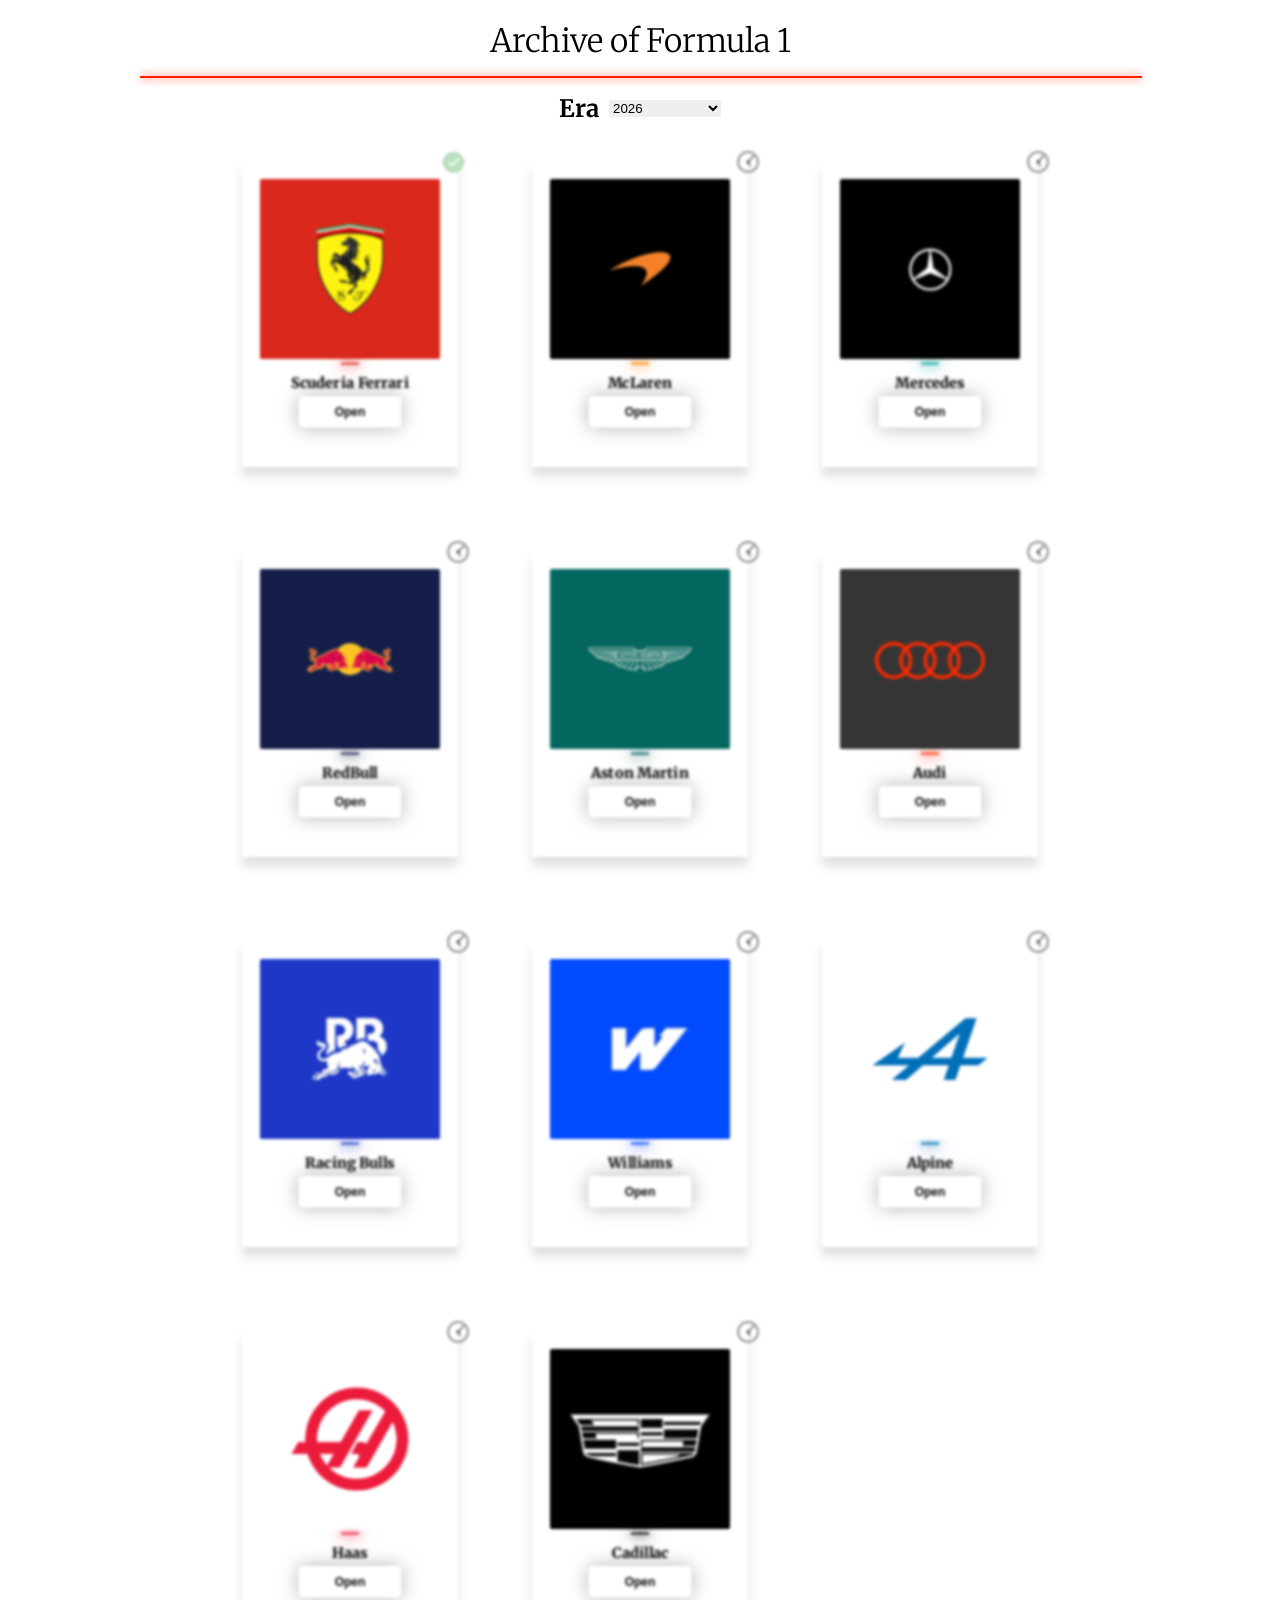
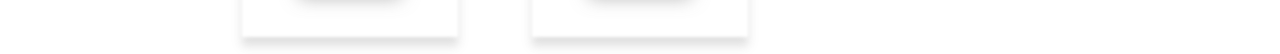
==== index.html @ 86fb20f8 "Add files via upload" ====
<!DOCTYPE html>
<html lang="en">
<head>
    <meta charset="UTF-8">
    <meta name="viewport" content="width=device-width, initial-scale=1.0">
    <title>F1 - FanWebsite</title>
    <link rel="stylesheet" href="home.css">
    <link rel="preconnect" href="https://fonts.googleapis.com">
<link rel="preconnect" href="https://fonts.gstatic.com" crossorigin>
<link href="https://fonts.googleapis.com/css2?family=Basic&family=Birthstone&family=Kanit:ital,wght@0,100;0,200;0,300;0,400;0,500;0,600;0,700;0,800;0,900;1,100;1,200;1,300;1,400;1,500;1,600;1,700;1,800;1,900&family=Merriweather:ital,opsz,wght@0,18..144,300..900;1,18..144,300..900&family=Oswald:wght@200..700&family=Playwrite+DE+SAS+Guides&family=Prociono&family=Raleway:ital,wght@0,100..900;1,100..900&family=Roboto+Slab:wght@100..900&display=swap" rel="stylesheet">
</head>
<body>
    <div class="main-wrapper">
    <header>
    <h1 style="margin-bottom: 0; font-weight: 300;">Archive of Formula 1</h1>
    <div class="under-bar-line"></div>
    <div class="era">
    <h2>Era</h2>
    <select>
        <option>2026</option>
        <option disabled>In development</option>
        <option disabled>In development</option>
        <option disabled>In development</option>
        <option disabled>In development</option>
        <option disabled>In development</option>
        <option disabled>In development</option>
        <option disabled>In development</option>
    </select>
    </div>
    </header>
    <main>
    <div class="main-grid">
        <div class="card-1"><div class="pict"><img src="Ferrari-logo.jpg"></div><div class="card-info-1"><hr class="card-line-1">
            <span>Scuderia Ferrari<button onclick="window.location.href='ferrari.html';">Open</button></div>
                <div class="icon"><img src="icons8-проверено-80.png"></div>
        </div>
        <div class="card-2"><div class="pict"><img src="Mclaren logo.jpg"></div><div class="card-info-2"><hr class="card-line-2">
            <span>McLaren<button onclick="window.location.href='not-yet.html';">Open</button></div>
                <div class="icon"><img src="icons8-часы-50.png"></div>
        </div>
        <div class="card-3"><div class="pict"><img src="Mercedes logo.jpg"></div><div class="card-info-3"><hr class="card-line-3">
            <span>Mercedes<button onclick="window.location.href='not-yet.html';">Open</button></div>
                <div class="icon"><img src="icons8-часы-50.png"></div>
        </div>
        <div class="card-4"><div class="pict"><img src="RedBull logo.jpg"></div><div class="card-info-4"><hr class="card-line-4">
            <span>RedBull<button onclick="window.location.href='not-yet.html';">Open</button></div>
                <div class="icon"><img src="icons8-часы-50.png"></div>
        </div>
        <div class="card-5"><div class="pict"><img src="AMlogo1.jpg"></div><div class="card-info-5"><hr class="card-line-5">
            <span>Aston Martin<button onclick="window.location.href='not-yet.html';">Open</button></div>
                <div class="icon"><img src="icons8-часы-50.png"></div>
        </div>
        <div class="card-6"><div class="pict"><img src="Audi logo.jpg"></div><div class="card-info-6"><hr class="card-line-6">
            <span>Audi<button onclick="window.location.href='not-yet.html';">Open</button></div>
                <div class="icon"><img src="icons8-часы-50.png"></div>
        </div>
        <div class="card-7"><div class="pict"><img src="RB logo.jpg"></div><div class="card-info-7"><hr class="card-line-7">
            <span>Racing Bulls<button onclick="window.location.href='not-yet.html';">Open</button></div>
                <div class="icon"><img src="icons8-часы-50.png"></div>
        </div>
        <div class="card-8"><div class="pict"><img src="Williams logo.jpg"></div><div class="card-info-8"><hr class="card-line-8">
            <span>Williams<button onclick="window.location.href='not-yet.html';">Open</button></div>
                <div class="icon"><img src="icons8-часы-50.png"></div>
        </div>
        <div class="card-9"><div class="pict"><img src="Alpine logo.jpg"></div><div class="card-info-9"><hr class="card-line-9">
            <span>Alpine<button onclick="window.location.href='not-yet.html';">Open</button></div>
                <div class="icon"><img src="icons8-часы-50.png"></div>
        </div>
        <div class="card-10"><div class="pict"><img src="Haas logo.jpg"></div><div class="card-info-10"><hr class="card-line-10">
            <span>Haas<button onclick="window.location.href='not-yet.html';">Open</button></div>
                <div class="icon"><img src="icons8-часы-50.png"></div>
        </div>
        <div class="card-11"><div class="pict"><img src="Cadillac f1.jpg"></div><div class="card-info-11"><hr class="card-line-11">
            <span>Cadillac<button onclick="window.location.href='not-yet.html';">Open</button></div>
                <div class="icon"><img src="icons8-часы-50.png"></div>
        </div>
    </div> 
    </main>
    </div>
</body>
</html>
---- home.css ----
body {
    font-family: "Merriweather", serif;
    display: flex;
    justify-content: center;
    align-items: center;
    background-color: white;
    margin: 0;
}

.main-wrapper {
    width: min(100% - 32px, 1000px);
    text-align: center;
    margin: 0 auto;
}

.main-grid {
    display: grid;
    grid-template-columns: repeat(auto-fit, 240px);
    row-gap: 50px;
    column-gap: 50px;
    justify-items: center;
    justify-content: center;
}

.under-bar-line {
    width: 100%;
    margin: 20px auto;
    box-shadow: 0 0 10px #FF1E00;
    border: 3px solid #FF1E00;
    animation: under-bar-line-anim 1s ease 1 both;
    transform: translateY(-5px);
    border-width: 1px;
}

@keyframes under-bar-line-anim {
    0% {
        width: 0;
        opacity: 0;
    }

    100% {
        opacity: 1;
        width: 100%;
    }
   
}


.era {
    display: flex;
    justify-content: center;
    gap: 10px;
    align-items: center;
    margin-top: -30px;
}

.era select {
    border: none;
}

.card-1 {
    width: 200px;
    box-shadow: 0 10px 10px rgba(128, 128, 128, 0.253);
    padding: 20px;
    height: 300px;
    filter: blur(2px);
    transform: scale(0.9);
    transition: filter 0.3s, transform 0.3s;
    position: relative;
}

.card-1 .icon {
    position: absolute;
    top: -40px;
    right: -35px;
    transform: scale(0.3);
}

.card-1:hover {
    filter: blur(0);
    transform: scale(1);
    transition: filter 0.3s, transform 0.3s;
}

.card-info-1 {
    font-weight: 600;
    width: 100%;
    font-weight: 600;
    font-weight: 800;
}

.card-line-1 {
    border: none;
    height: 2px;
    width: 20px;
    margin: 0 auto 10px;
    background-color: #e42528;
    box-shadow: 0 0 10px #e42528, 0 0 20px #e42528, 0 0 30px #e42528;
    transition: width 0.4s ease;
}

.card-1:hover .card-line-1 {
    width: 100%;
        box-shadow: 0 0 10px #e42528, 0 0 20px #e42528, 0 0 30px #e42528;

}



.card-1 img {
   width: 100%;
   height: 100%;
   object-fit: cover;
   border-radius: 2px;
}

.card-info-1 button {
        display: block;
        font-weight: 900;
        border: none;
        padding: 10px 40px 10px 40px;
        border-radius: 5px;
        background-color: white;
        margin: 5px auto;
        box-shadow: 0 0 20px rgba(128, 128, 128, 0.603);
        transition: padding 0.3s;
        transition: padding 0.3s, color 0.3s, backgrond 0.3s, box-shadow 0.3s;
}


.card-info-1 button:hover {
    transition: padding 0.3s, color 0.3s, backgrond 0.3s, box-shadow 0.3s;
    box-shadow: 0 0 20px #e42528;
    padding-left: 25px;
    padding-right: 25px;
    color: white;
    background-color: #e42528;
}










.card-2 {
    width: 200px;
    box-shadow: 0 10px 10px rgba(128, 128, 128, 0.253);
    padding: 20px;
    height: 300px;
    filter: blur(2px);
    transform: scale(0.9);
    transition: filter 0.3s, transform 0.3s;
    position: relative;
}

.card-2 .icon {
    position: absolute;
    top: -25px;
    right: -25px;
    transform: scale(0.5);
}

.card-2:hover {
    filter: blur(0);
    transform: scale(1);
    transition: filter 0.3s, transform 0.3s;
}

.card-info-2 {
    font-weight: 600;
    width: 100%;
    font-weight: 600;
    font-weight: 800;
}

.card-line-2 {
    border: none;
    height: 2px;
    width: 20px;
    margin: 0 auto 10px;
    background-color: #FF8000;
    box-shadow: 0 0 10px #FF8000, 0 0 20px #FF8000, 0 0 30px #FF8000;

    transition: width 0.4s ease;
}

.card-2:hover .card-line-2 {
    width: 100%;
    box-shadow: 0 0 10px #FF8000, 0 0 20px #FF8000, 0 0 30px #FF8000;

}



.card-2 img {
   width: 100%;
   height: 100%;
   object-fit: cover;
   border-radius: 2px;
}

.card-info-2 button {
        display: block;
        font-weight: 900;
        border: none;
        padding: 10px 40px 10px 40px;
        border-radius: 5px;
        background-color: white;
        margin: 5px auto;       
        box-shadow: 0 0 20px rgba(128, 128, 128, 0.603);
        transition: padding 0.3s, color 0.3s, backgrond 0.3s, box-shadow 0.3s;
}


.card-info-2 button:hover {
    transition: padding 0.3s, color 0.3s, backgrond 0.3s, box-shadow 0.3s;
    box-shadow: 0 0 20px #FF8000;
    padding-left: 25px;
    padding-right: 25px;
    color: white;
    background-color: #FF8000;
}










.card-3 {
    width: 200px;
    box-shadow: 0 10px 10px rgba(128, 128, 128, 0.253);
    padding: 20px;
    height: 300px;
    filter: blur(2px);
    transform: scale(0.9);
    transition: filter 0.3s, transform 0.3s;
    position: relative;
}

.card-3 .icon {
    position: absolute;
    top: -25px;
    right: -25px;
    transform: scale(0.5);
}

.card-3:hover {
    filter: blur(0);
    transform: scale(1);
    transition: filter 0.3s, transform 0.3s;
}

.card-info-3 {
    font-weight: 600;
    width: 100%;
    font-weight: 600;
    font-weight: 800;
}

.card-line-3 {
    border: none;
    height: 2px;
    width: 20px;
    margin: 0 auto 10px;
    background-color: #00A19B;
    box-shadow: 0 0 10px #00A19B, 0 0 20px #00A19B, 0 0 30px #00A19B;


    transition: width 0.4s ease;
}

.card-3:hover .card-line-3 {
    width: 100%;
    box-shadow: 0 0 10px #00A19B, 0 0 20px #00A19B, 0 0 30px #00A19B;
}



.card-3 img {
   width: 100%;
   height: 100%;
   object-fit: cover;
   border-radius: 2px;
}

.card-info-3 button {
        display: block;
        font-weight: 900;
        border: none;
        padding: 10px 40px 10px 40px;
        border-radius: 5px;
        background-color: white;
        margin: 5px auto;
        box-shadow: 0 0 20px rgba(128, 128, 128, 0.603);
        transition: padding 0.3s, color 0.3s, backgrond 0.3s, box-shadow 0.3s;
}


.card-info-3 button:hover {
    transition: padding 0.3s, color 0.3s, backgrond 0.3s, box-shadow 0.3s;
    box-shadow: 0 0 20px #00A19B;
    padding-left: 25px;
    padding-right: 25px;
    color: white;
    background-color: #00A19B;
}










.card-4 {
    width: 200px;
    box-shadow: 0 10px 10px rgba(128, 128, 128, 0.253);
    padding: 20px;
    height: 300px;
    filter: blur(2px);
    transform: scale(0.9);
    transition: filter 0.3s, transform 0.3s;
    position: relative;
}

.card-4 .icon {
    position: absolute;
    top: -25px;
    right: -25px;
    transform: scale(0.5);
}

.card-4:hover {
    filter: blur(0);
    transform: scale(1);
    transition: filter 0.3s, transform 0.3s;
}

.card-info-4 {
    font-weight: 600;
    width: 100%;
    font-weight: 600;
    font-weight: 800;
}

.card-line-4 {
    border: none;
    height: 2px;
    width: 20px;
    margin: 0 auto 10px;
    background-color: #141E49;
    box-shadow: 0 0 10px #141E49, 0 0 20px #141E49, 0 0 30px #141E49;
    transition: width 0.4s ease;
}

.card-4:hover .card-line-4 {
    box-shadow: 0 0 10px #141E49, 0 0 20px #141E49, 0 0 30px #141E49;
    width: 100%;
}



.card-4 img {
   width: 100%;
   height: 100%;
   object-fit: cover;
   border-radius: 2px;
}

.card-info-4 button {
        display: block;
        font-weight: 900;
        border: none;
        padding: 10px 40px 10px 40px;
        border-radius: 5px;
        background-color: white;
        margin: 5px auto;
        box-shadow: 0 0 20px rgba(128, 128, 128, 0.603);
        transition: padding 0.3s, color 0.3s, backgrond 0.3s, box-shadow 0.3s;
}


.card-info-4 button:hover {
    transition: padding 0.3s, color 0.3s, backgrond 0.3s, box-shadow 0.3s;
    box-shadow: 0 0 20px #141E49;
    padding-left: 25px;
    padding-right: 25px;
    color: white;
    background-color: #141E49;
}











.card-5 {
    width: 200px;
    box-shadow: 0 10px 10px rgba(128, 128, 128, 0.253);
    padding: 20px;
    height: 300px;
    filter: blur(2px);
    transform: scale(0.9);
    transition: filter 0.3s, transform 0.3s;
    position: relative;
}

.card-5 .icon {
    position: absolute;
    top: -25px;
    right: -25px;
    transform: scale(0.5);
}

.card-5:hover {
    filter: blur(0);
    transform: scale(1);
    transition: filter 0.3s, transform 0.3s;
}

.card-info-5 {
    font-weight: 600;
    width: 100%;
    font-weight: 600;
    font-weight: 800;
}

.card-line-5 {
    border: none;
    height: 2px;
    width: 20px;
    margin: 0 auto 10px;
    background-color: #01655C;
    box-shadow: 0 0 10px #01655C, 0 0 20px #01655C, 0 0 30px #01655C;
    transition: width 0.4s ease;
}

.card-5:hover .card-line-5 {
    box-shadow: 0 0 10px #01655C, 0 0 20px #01655C, 0 0 30px #01655C;
    width: 100%;
}



.card-5 img {
   width: 100%;
   height: 100%;
   object-fit: cover;
   border-radius: 2px;
}

.card-info-5 button {
        display: block;
        font-weight: 900;
        border: none;
        padding: 10px 40px 10px 40px;
        border-radius: 5px;
        background-color: white;
        margin: 5px auto;
        box-shadow: 0 0 20px rgba(128, 128, 128, 0.603);
        transition: padding 0.3s, color 0.3s, backgrond 0.3s, box-shadow 0.3s;
}


.card-info-5 button:hover {
    transition: padding 0.3s, color 0.3s, backgrond 0.3s, box-shadow 0.3s;
    box-shadow: 0 0 20px #01655C;
    padding-left: 25px;
    padding-right: 25px;
    color: white;
    background-color: #01655C;
}











.card-6 {
    width: 200px;
    box-shadow: 0 10px 10px rgba(128, 128, 128, 0.253);
    padding: 20px;
    height: 300px;
    filter: blur(2px);
    transform: scale(0.9);
    transition: filter 0.3s, transform 0.3s;
    position: relative;
}

.card-6 .icon {
    position: absolute;
    top: -25px;
    right: -25px;
    transform: scale(0.5);
}

.card-6:hover {
    filter: blur(0);
    transform: scale(1);
    transition: filter 0.3s, transform 0.3s;
}

.card-info-6 {
    font-weight: 600;
    width: 100%;
    font-weight: 600;
    font-weight: 800;
}

.card-line-6 {
    border: none;
    height: 2px;
    width: 20px;
    margin: 0 auto 10px;
    background-color: #ff2600;
    box-shadow: 0 0 10px #ff2600, 0 0 20px #ff2600, 0 0 30px #ff2600;
    transition: width 0.4s ease;
}

.card-6:hover .card-line-6 {
    box-shadow: 0 0 10px #ff2600, 0 0 20px #ff2600, 0 0 30px #ff2600;
    width: 100%;
}



.card-6 img {
   width: 100%;
   height: 100%;
   object-fit: cover;
   border-radius: 2px;
}

.card-info-6 button {
        display: block;
        font-weight: 900;
        border: none;
        padding: 10px 40px 10px 40px;
        border-radius: 5px;
        background-color: white;
        margin: 5px auto;
        box-shadow: 0 0 20px rgba(128, 128, 128, 0.603);
        transition: padding 0.3s, color 0.3s, backgrond 0.3s, box-shadow 0.3s;
}


.card-info-6 button:hover {
    transition: padding 0.3s, color 0.3s, backgrond 0.3s, box-shadow 0.3s;
    box-shadow: 0 0 20px #ff2600;
    padding-left: 25px;
    padding-right: 25px;
    color: white;
    background-color: #ff2600;
}









.card-7 {
    width: 200px;
    box-shadow: 0 10px 10px rgba(128, 128, 128, 0.253);
    padding: 20px;
    height: 300px;
    filter: blur(2px);
    transform: scale(0.9);
    transition: filter 0.3s, transform 0.3s;
    position: relative;
}

.card-7 .icon {
    position: absolute;
    top: -25px;
    right: -25px;
    transform: scale(0.5);
}

.card-7:hover {
    filter: blur(0);
    transform: scale(1);
    transition: filter 0.3s, transform 0.3s;
}

.card-info-7 {
    font-weight: 600;
    width: 100%;
    font-weight: 600;
    font-weight: 800;
}

.card-line-7 {
    border: none;
    height: 2px;
    width: 20px;
    margin: 0 auto 10px;
    background-color: #1e37c7;
    box-shadow: 0 0 10px #1e37c7, 0 0 20px #1e37c7, 0 0 30px #1e37c7;
    transition: width 0.4s ease;
}

.card-7:hover .card-line-7 {
    box-shadow: 0 0 10px #1e37c7, 0 0 20px #1e37c7, 0 0 30px #1e37c7;
    width: 100%;
}



.card-7 img {
   width: 100%;
   height: 100%;
   object-fit: cover;
   border-radius: 2px;
}

.card-info-7 button {
        display: block;
        font-weight: 900;
        border: none;
        padding: 10px 40px 10px 40px;
        border-radius: 5px;
        background-color: white;
        margin: 5px auto;
        box-shadow: 0 0 20px rgba(128, 128, 128, 0.603);
        transition: padding 0.3s, color 0.3s, backgrond 0.3s, box-shadow 0.3s;
}


.card-info-7 button:hover {
    transition: padding 0.3s, color 0.3s, backgrond 0.3s, box-shadow 0.3s;
    box-shadow: 0 0 20px #1e37c7;
    padding-left: 25px;
    padding-right: 25px;
    color: white;
    background-color: #1e37c7;
}










.card-8 {
    width: 200px;
    box-shadow: 0 10px 10px rgba(128, 128, 128, 0.253);
    padding: 20px;
    height: 300px;
    filter: blur(2px);
    transform: scale(0.9);
    transition: filter 0.3s, transform 0.3s;
    position: relative;
}

.card-8 .icon {
    position: absolute;
    top: -25px;
    right: -25px;
    transform: scale(0.5);
}

.card-8:hover {
    filter: blur(0);
    transform: scale(1);
    transition: filter 0.3s, transform 0.3s;
}

.card-info-8 {
    font-weight: 600;
    width: 100%;
    font-weight: 600;
    font-weight: 800;
}

.card-line-8 {
    border: none;
    height: 2px;
    width: 20px;
    margin: 0 auto 10px;
    background-color: #004bff;
    box-shadow: 0 0 10px #004bff, 0 0 20px #004bff, 0 0 30px #004bff;
    transition: width 0.4s ease;
}

.card-8:hover .card-line-8 {
    box-shadow: 0 0 10px #004bff, 0 0 20px #004bff, 0 0 30px #004bff;
    width: 100%;
}



.card-8 img {
   width: 100%;
   height: 100%;
   object-fit: cover;
   border-radius: 2px;
}

.card-info-8 button {
        display: block;
        font-weight: 900;
        border: none;
        padding: 10px 40px 10px 40px;
        border-radius: 5px;
        background-color: white;
        margin: 5px auto;
        box-shadow: 0 0 20px rgba(128, 128, 128, 0.603);
        transition: padding 0.3s, color 0.3s, backgrond 0.3s, box-shadow 0.3s;
}


.card-info-8 button:hover {
    transition: padding 0.3s, color 0.3s, backgrond 0.3s, box-shadow 0.3s;
    box-shadow: 0 0 20px #004bff;
    padding-left: 25px;
    padding-right: 25px;
    color: white;
    background-color: #004bff;
}









.card-9 {
    width: 200px;
    box-shadow: 0 10px 10px rgba(128, 128, 128, 0.253);
    padding: 20px;
    height: 300px;
    filter: blur(2px);
    transform: scale(0.9);
    transition: filter 0.3s, transform 0.3s;
    position: relative;
}

.card-9 .icon {
    position: absolute;
    top: -25px;
    right: -25px;
    transform: scale(0.5);
}

.card-9:hover {
    filter: blur(0);
    transform: scale(1);
    transition: filter 0.3s, transform 0.3s;
}

.card-info-9 {
    font-weight: 600;
    width: 100%;
    font-weight: 600;
    font-weight: 800;
}

.card-line-9 {
    border: none;
    height: 2px;
    width: 20px;
    margin: 0 auto 10px;
    background-color: #006fba;
    box-shadow: 0 0 10px #006fba, 0 0 20px #006fba, 0 0 30px #006fba;
    transition: width 0.4s ease;
}

.card-9:hover .card-line-9 {
    width: 100%;
}



.card-9 img {
   width: 100%;
   height: 100%;
   object-fit: cover;
   border-radius: 2px;
}

.card-info-9 button {
        display: block;
        font-weight: 900;
        border: none;
        padding: 10px 40px 10px 40px;
        border-radius: 5px;
        background-color: white;
        margin: 5px auto;
        box-shadow: 0 0 20px rgba(128, 128, 128, 0.603);
        transition: padding 0.3s, color 0.3s, backgrond 0.3s, box-shadow 0.3s;
}


.card-info-9 button:hover {
    transition: padding 0.3s, color 0.3s, backgrond 0.3s, box-shadow 0.3s;
    box-shadow: 0 0 20px #006fba;
    padding-left: 25px;
    padding-right: 25px;
    color: white;
    background-color: #006fba;
}








.card-10 {
    width: 200px;
    box-shadow: 0 10px 10px rgba(128, 128, 128, 0.253);
    padding: 20px;
    height: 300px;
    filter: blur(2px);
    transform: scale(0.9);
    transition: filter 0.3s, transform 0.3s;
    position: relative;
}

.card-10 .icon {
    position: absolute;
    top: -25px;
    right: -25px;
    transform: scale(0.5);
}

.card-10:hover {
    filter: blur(0);
    transform: scale(1);
    transition: filter 0.3s, transform 0.3s;
}

.card-info-10 {
    font-weight: 600;
    width: 100%;
    font-weight: 600;
    font-weight: 800;
}

.card-line-10 {
    border: none;
    height: 2px;
    width: 20px;
    margin: 0 auto 10px;
    background-color: #ec1a3b;
    box-shadow: 0 0 10px #ec1a3b, 0 0 20px #ec1a3b, 0 0 30px #ec1a3b;
    transition: width 0.4s ease;
}

.card-10:hover .card-line-10 {
    box-shadow: 0 0 10px #ec1a3b, 0 0 20px #ec1a3b, 0 0 30px #ec1a3b;
    width: 100%;
}



.card-10 img {
   width: 100%;
   height: 100%;
   object-fit: cover;
   border-radius: 2px;
}

.card-info-10 button {
        display: block;
        font-weight: 900;
        border: none;
        padding: 10px 40px 10px 40px;
        border-radius: 5px;
        background-color: white;
        margin: 5px auto;
        box-shadow: 0 0 20px rgba(128, 128, 128, 0.603);
        transition: padding 0.3s, color 0.3s, backgrond 0.3s, box-shadow 0.3s;
}


.card-info-10 button:hover {
    transition: padding 0.3s, color 0.3s, backgrond 0.3s, box-shadow 0.3s;
    box-shadow: 0 0 20px #ec1a3b;
    padding-left: 25px;
    padding-right: 25px;
    color: white;
    background-color: #ec1a3b;
}









.card-11 {
    width: 200px;
    box-shadow: 0 10px 10px rgba(128, 128, 128, 0.253);
    padding: 20px;
    height: 300px;
    filter: blur(2px);
    transform: scale(0.9);
    transition: filter 0.3s, transform 0.3s;
    position: relative;
}

.card-11 .icon {
    position: absolute;
    top: -25px;
    right: -25px;
    transform: scale(0.5);
}

.card-11:hover {
    filter: blur(0);
    transform: scale(1);
    transition: filter 0.3s, transform 0.3s;
}

.card-info-11 {
    font-weight: 600;
    width: 100%;
    font-weight: 600;
    font-weight: 800;
}

.card-line-11 {
    border: none;
    height: 2px;
    width: 20px;
    margin: 0 auto 10px;
    background-color: #000000;
    box-shadow: 0 0 10px #000000, 0 0 20px #000000, 0 0 30px #000000;
    transition: width 0.4s ease;
}

.card-11:hover .card-line-11 {
    box-shadow: 0 0 10px #000000, 0 0 20px #000000, 0 0 30px #000000;
    width: 100%;
}



.card-11 img {
   width: 100%;
   height: 100%;
   object-fit: cover;
   border-radius: 2px;
}

.card-info-11 button {
        display: block;
        font-weight: 900;
        border: none;
        padding: 10px 40px 10px 40px;
        border-radius: 5px;
        background-color: white;
        margin: 5px auto;
        box-shadow: 0 0 20px rgba(128, 128, 128, 0.603);
        transition: padding 0.3s, color 0.3s, backgrond 0.3s, box-shadow 0.3s;
}


.card-info-11 button:hover {
    transition: padding 0.3s, color 0.3s, backgrond 0.3s, box-shadow 0.3s;
    box-shadow: 0 0 20px #000000;
    padding-left: 25px;
    padding-right: 25px;
    color: white;
    background-color: #000000;
}
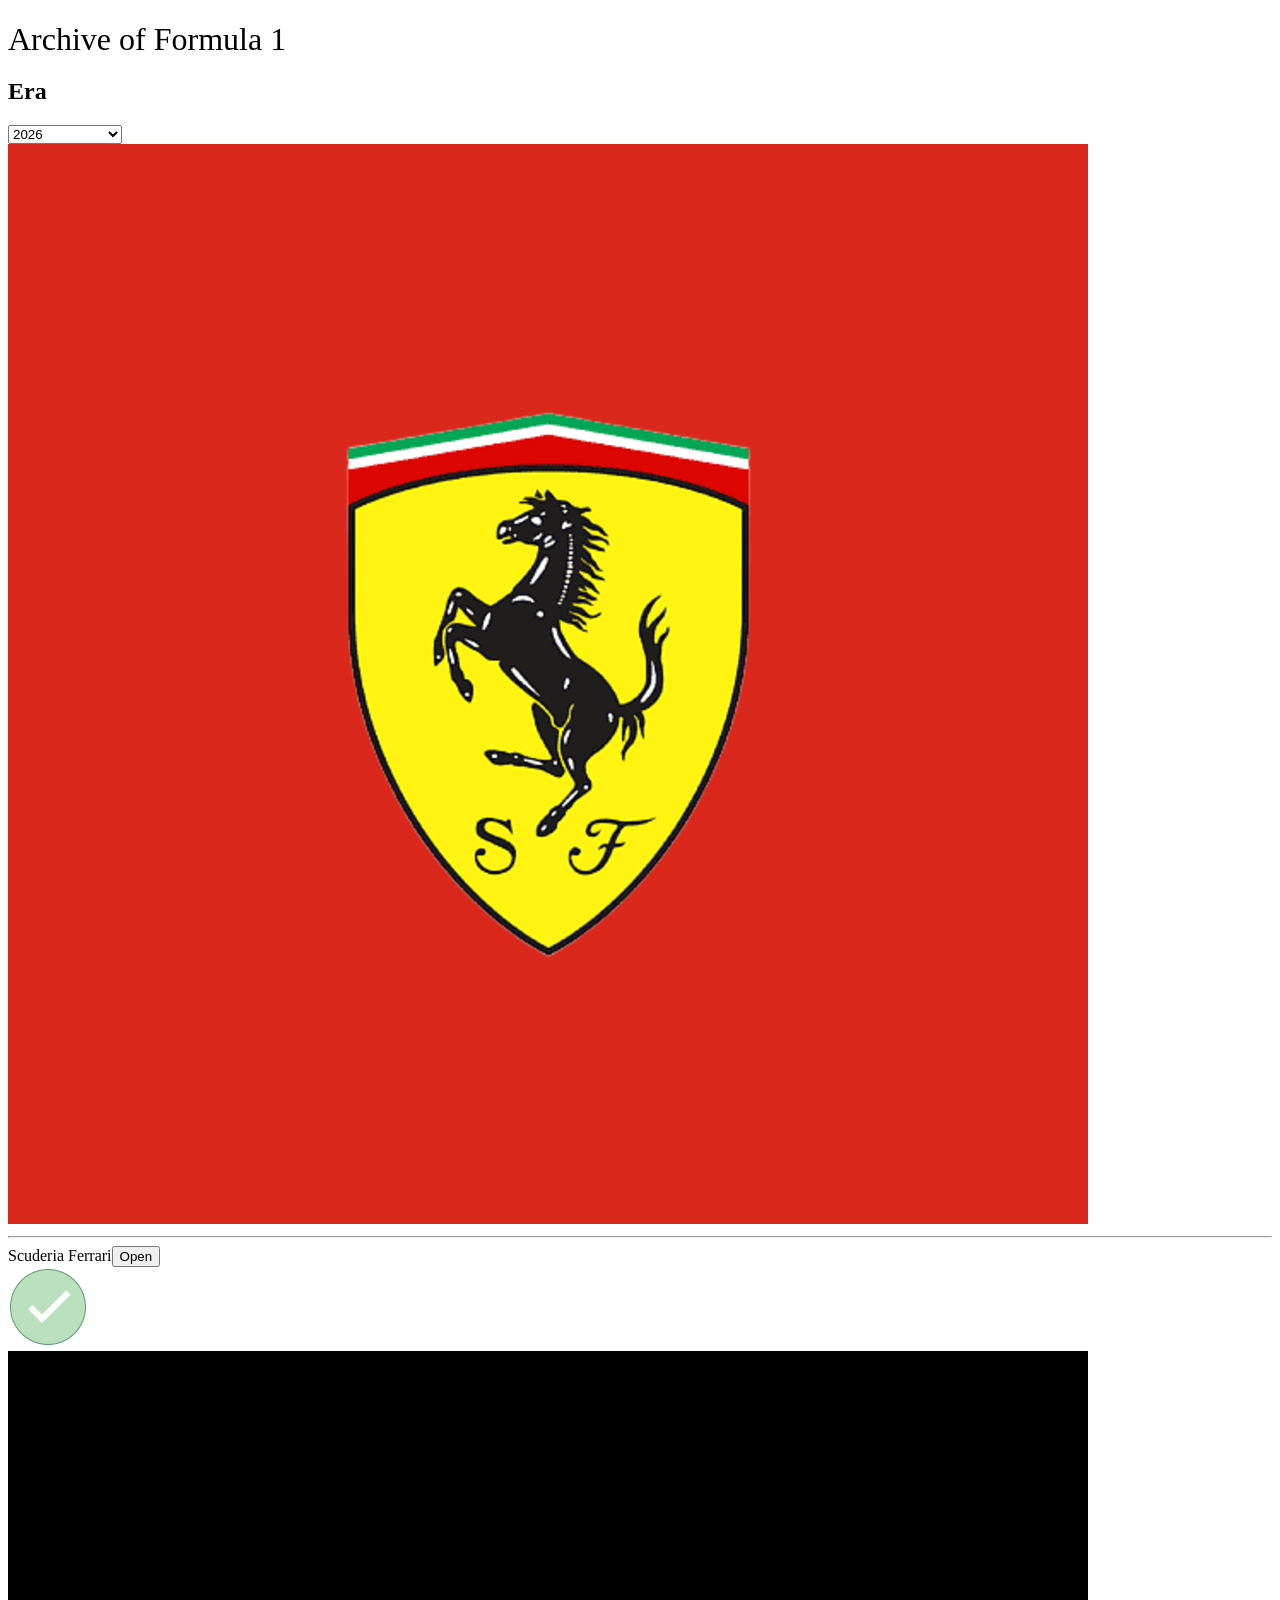
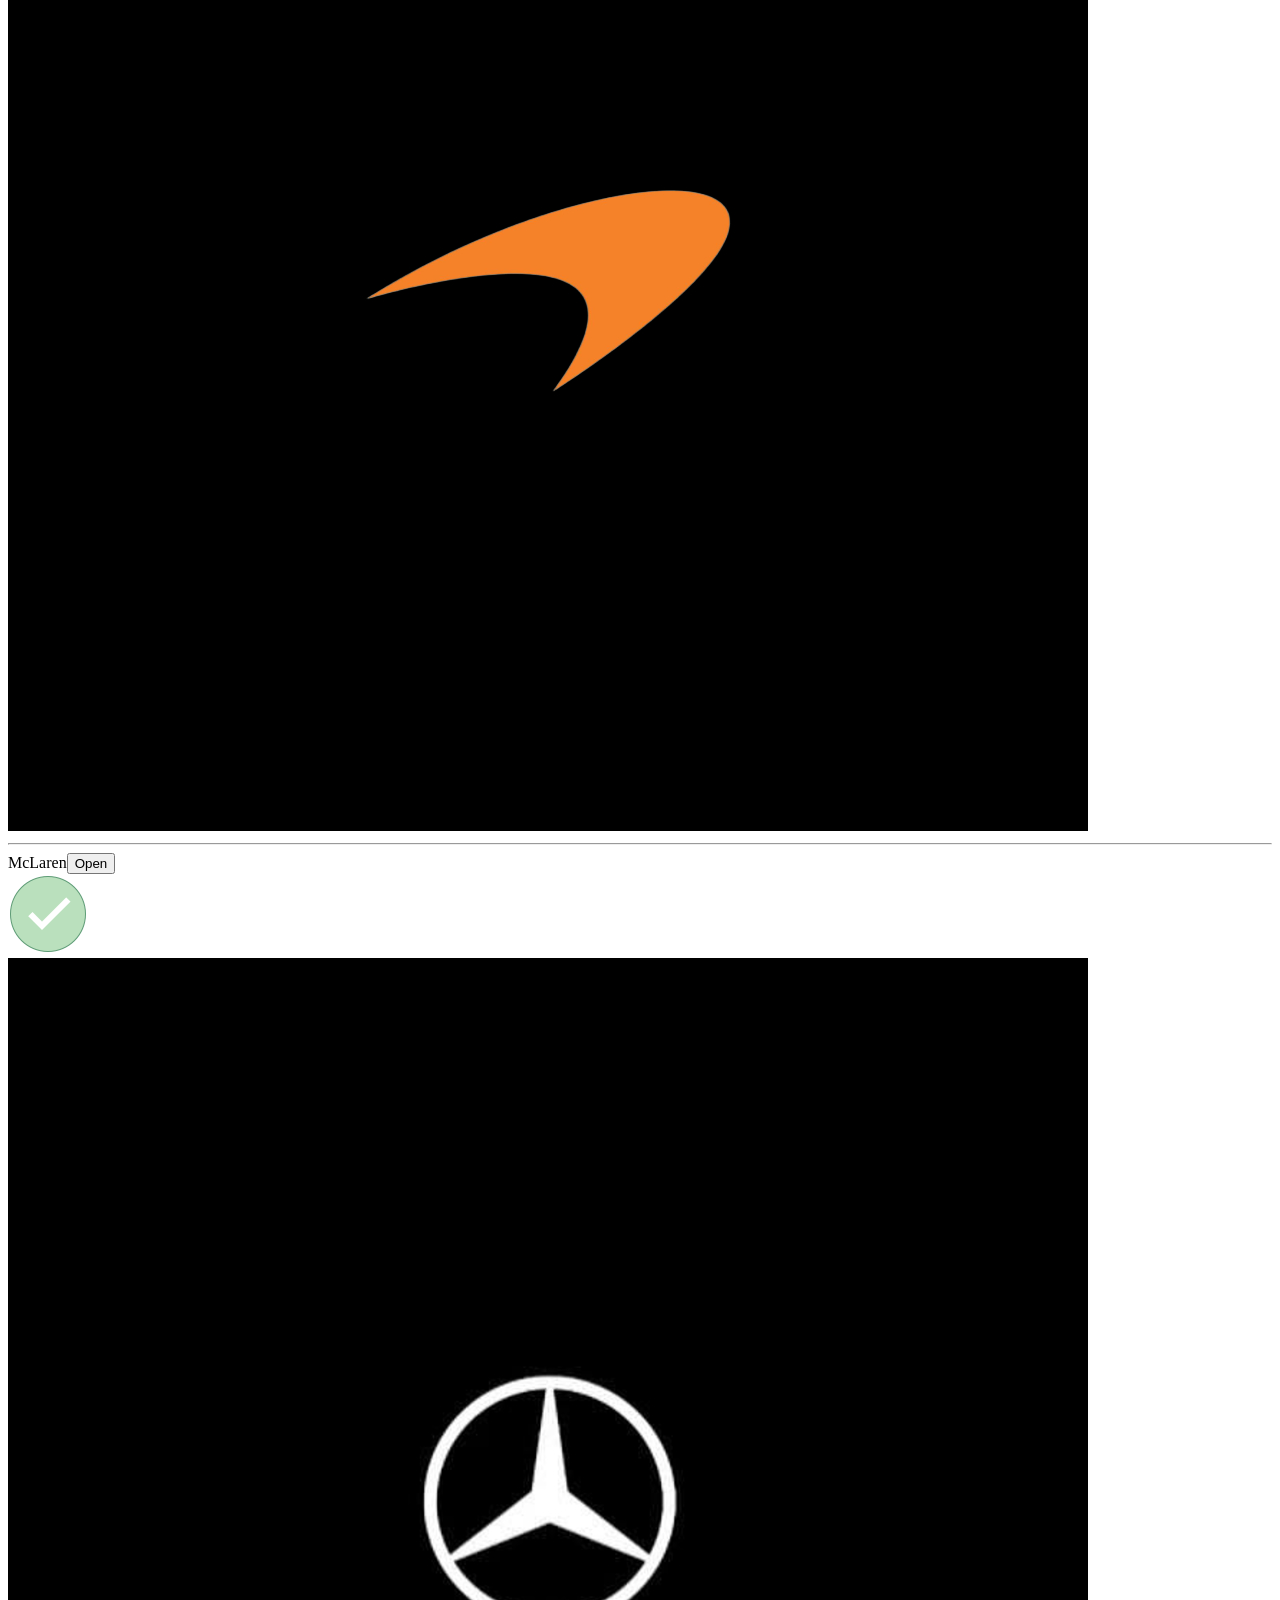
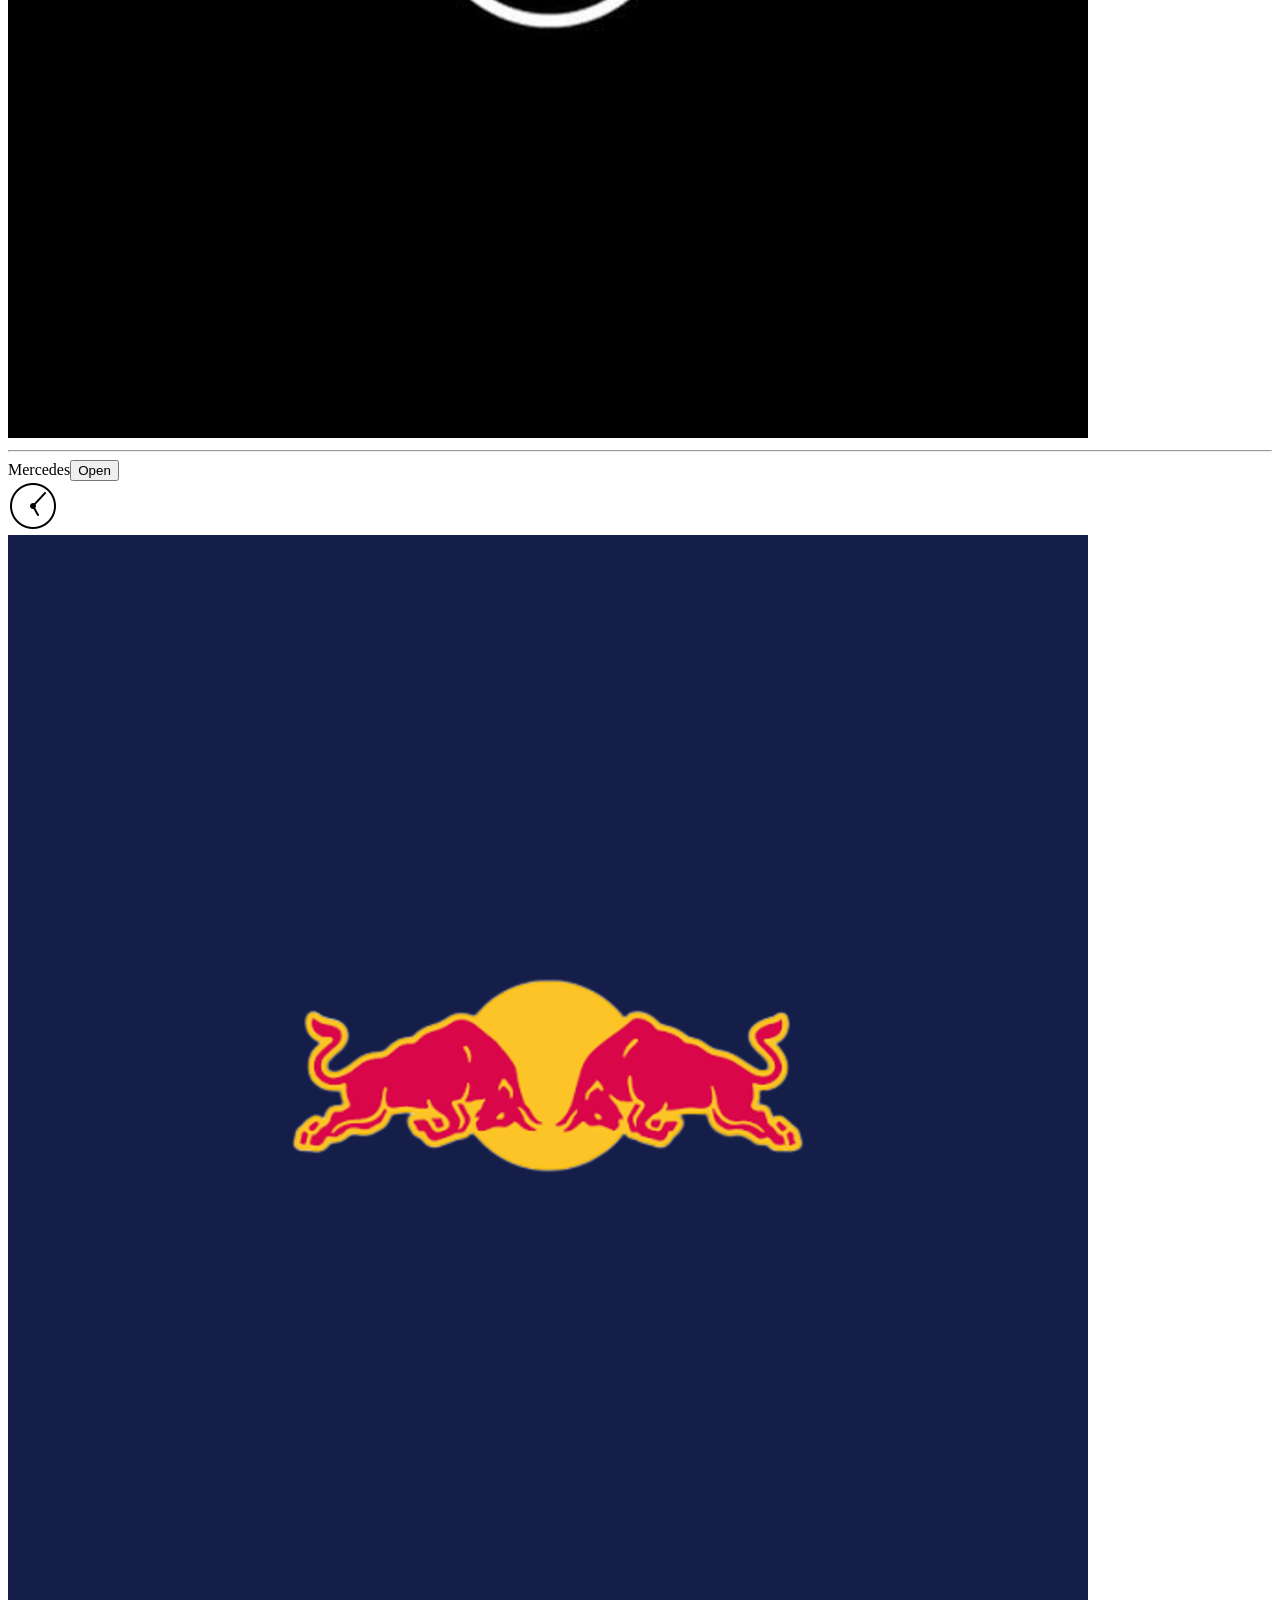
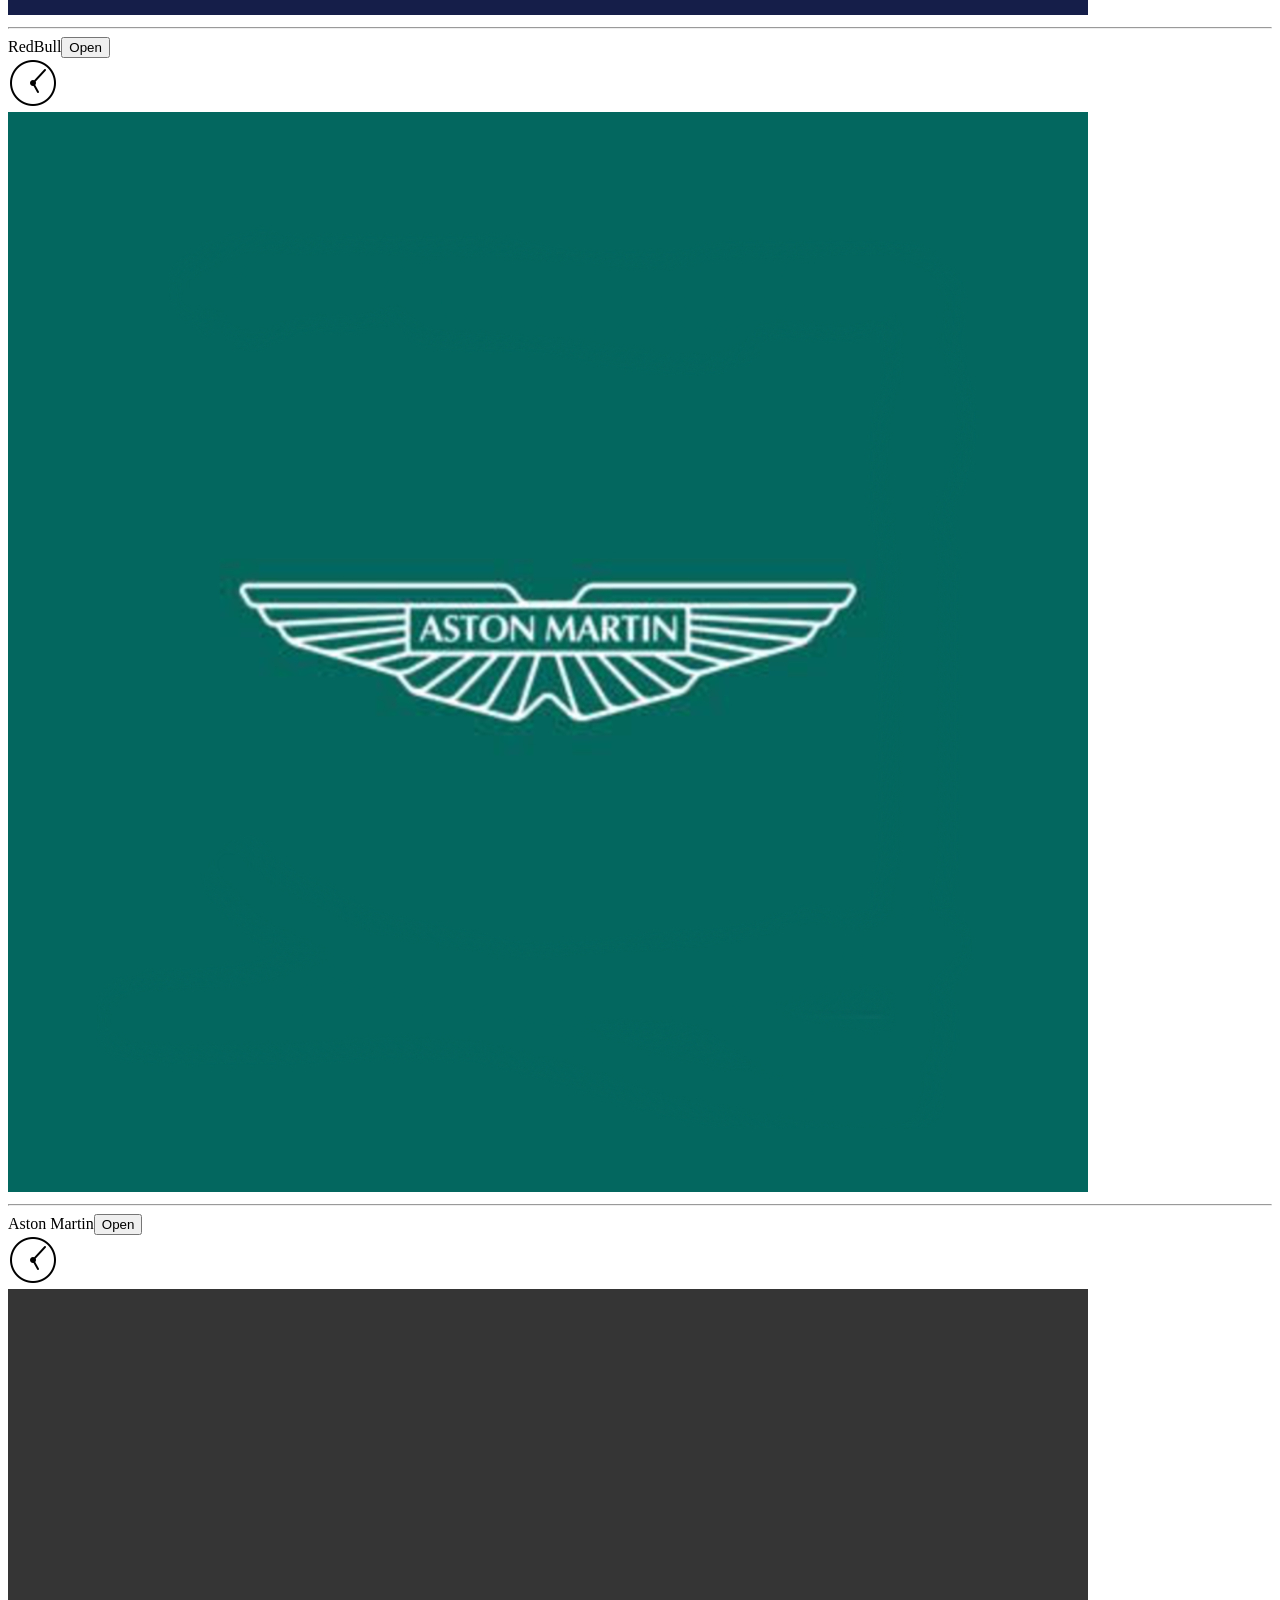
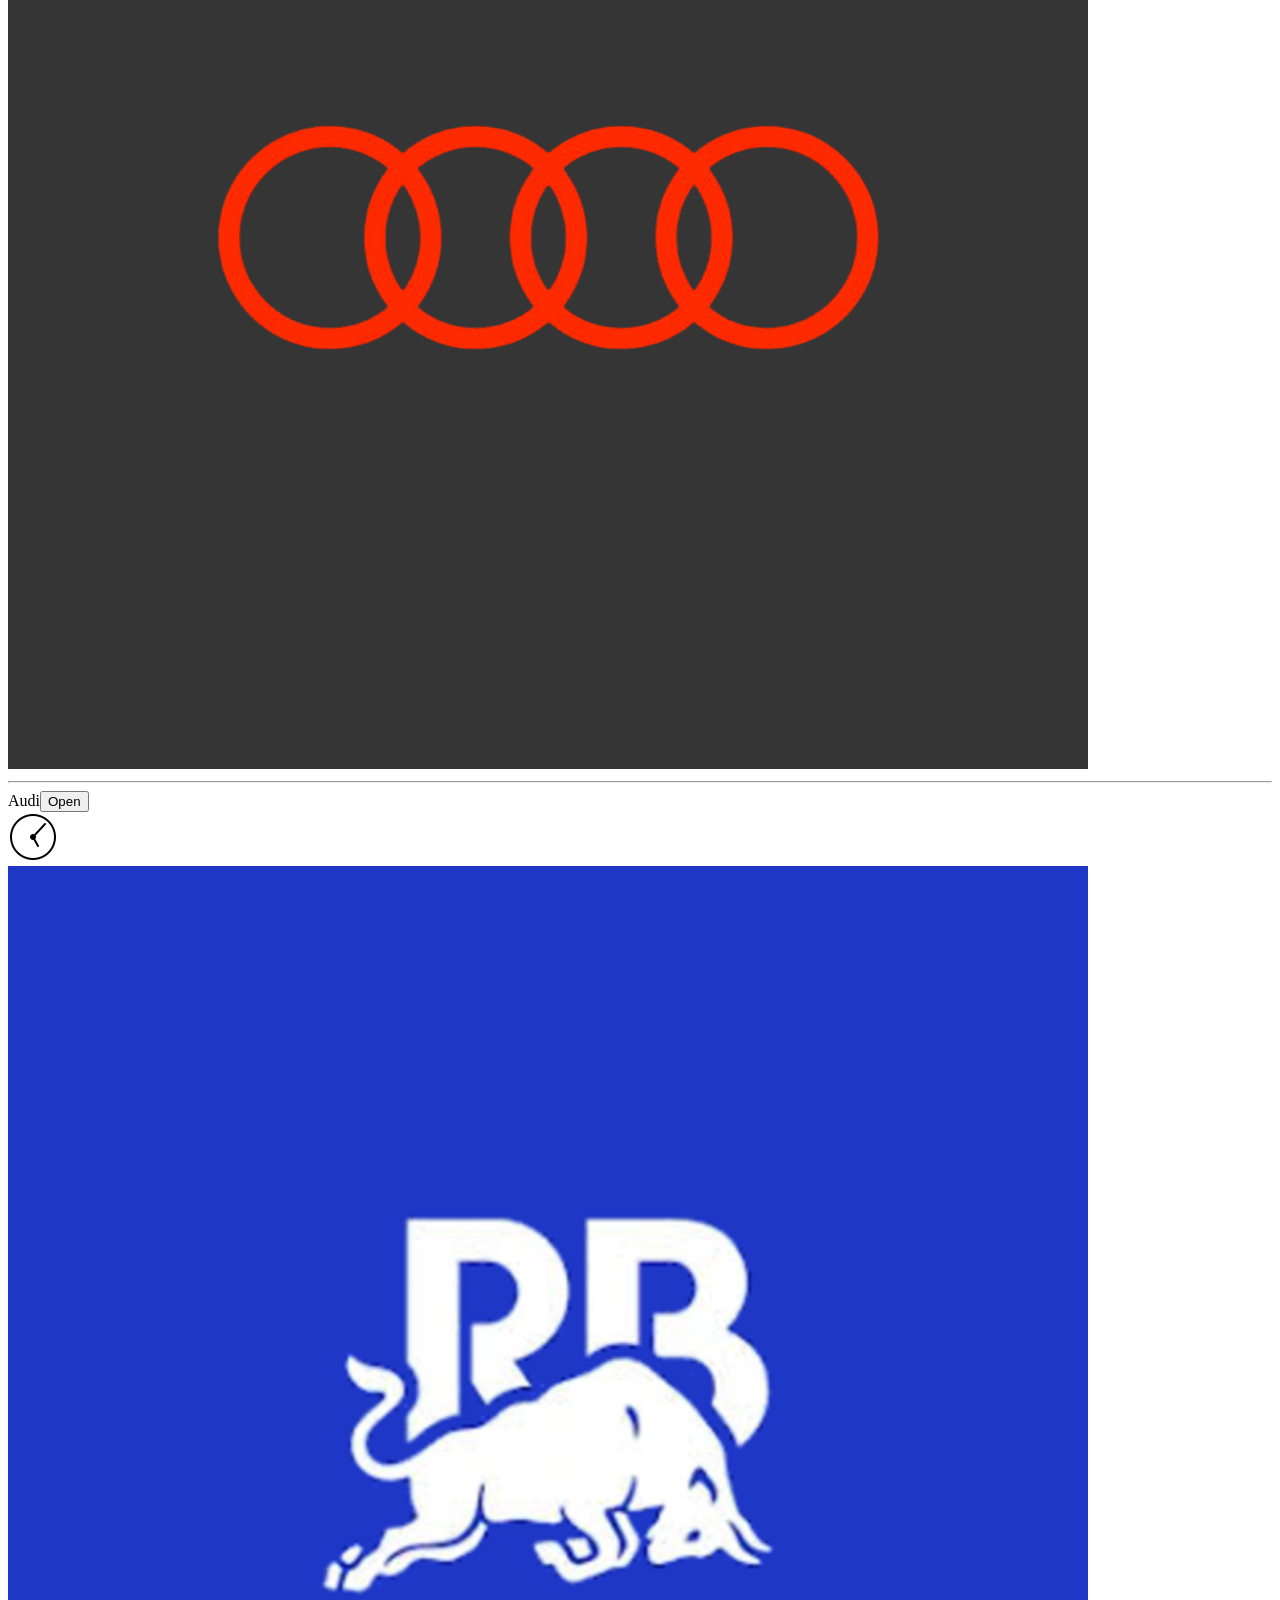
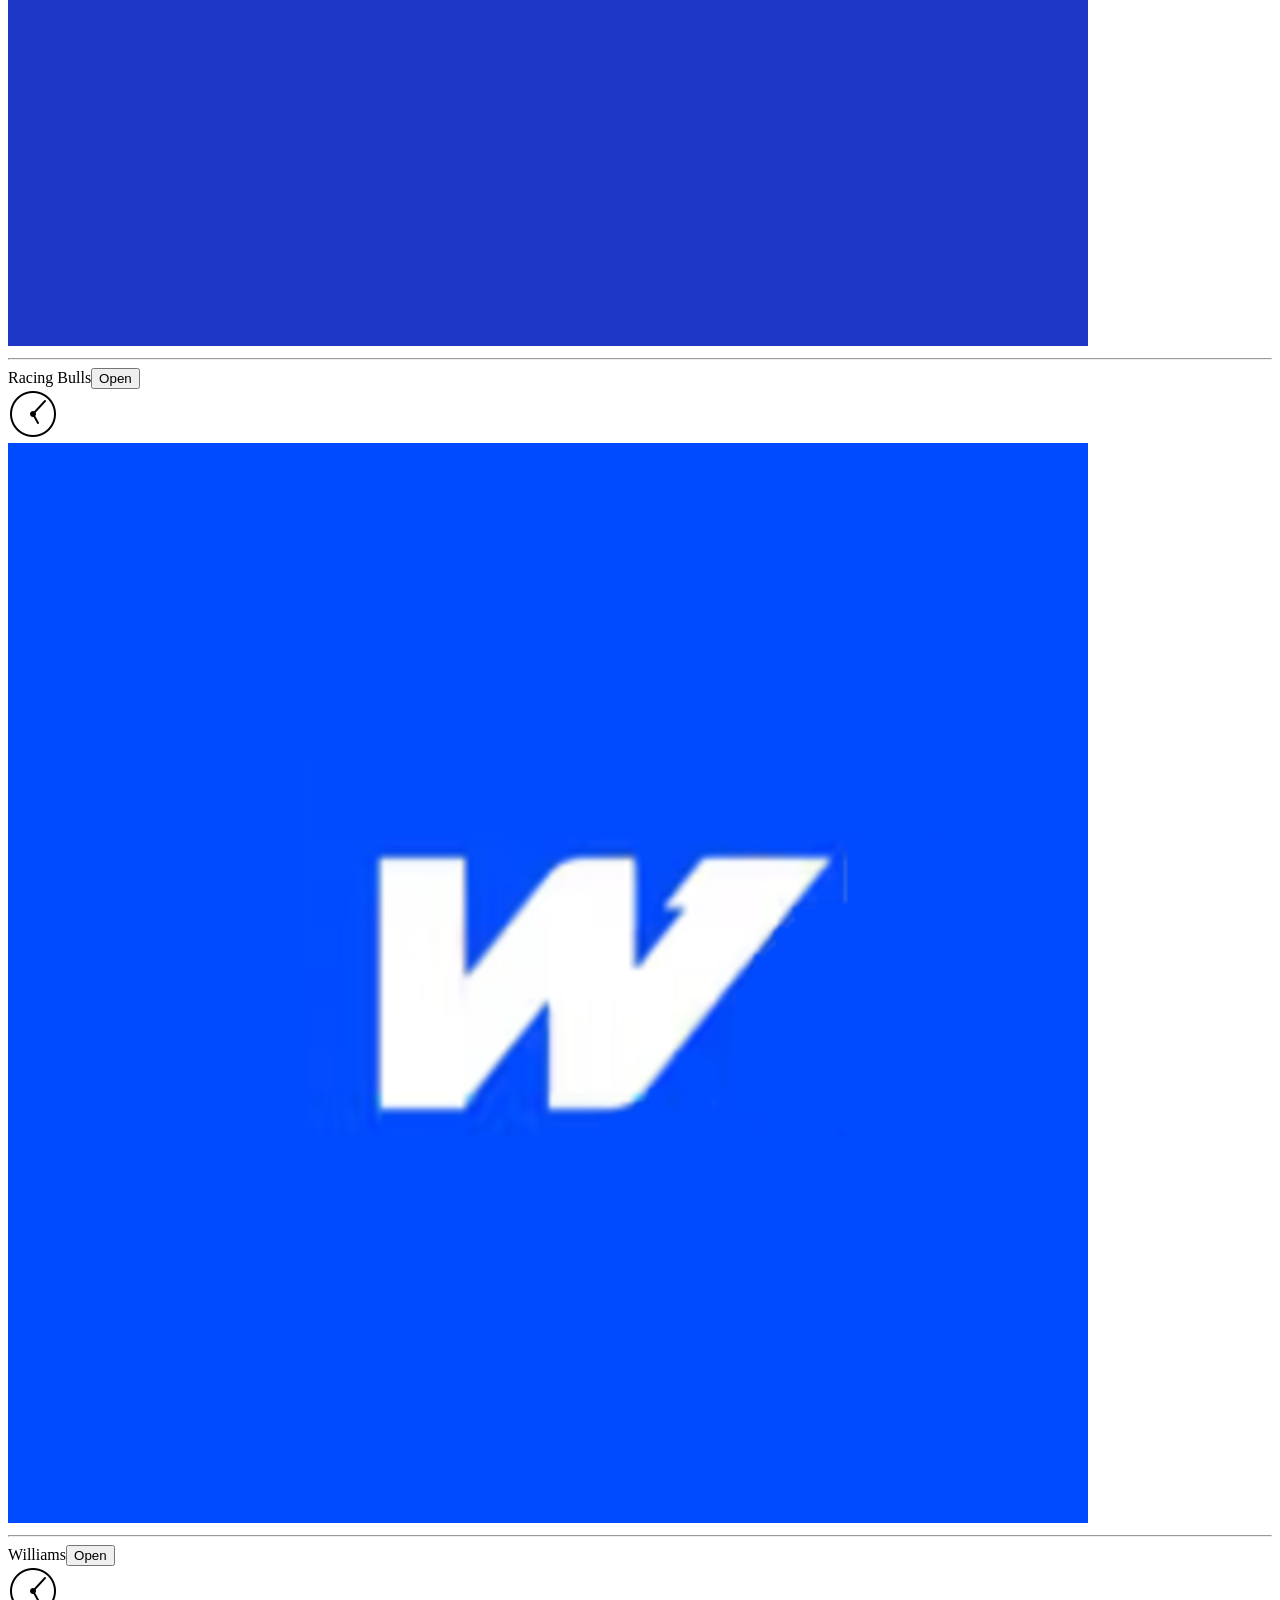
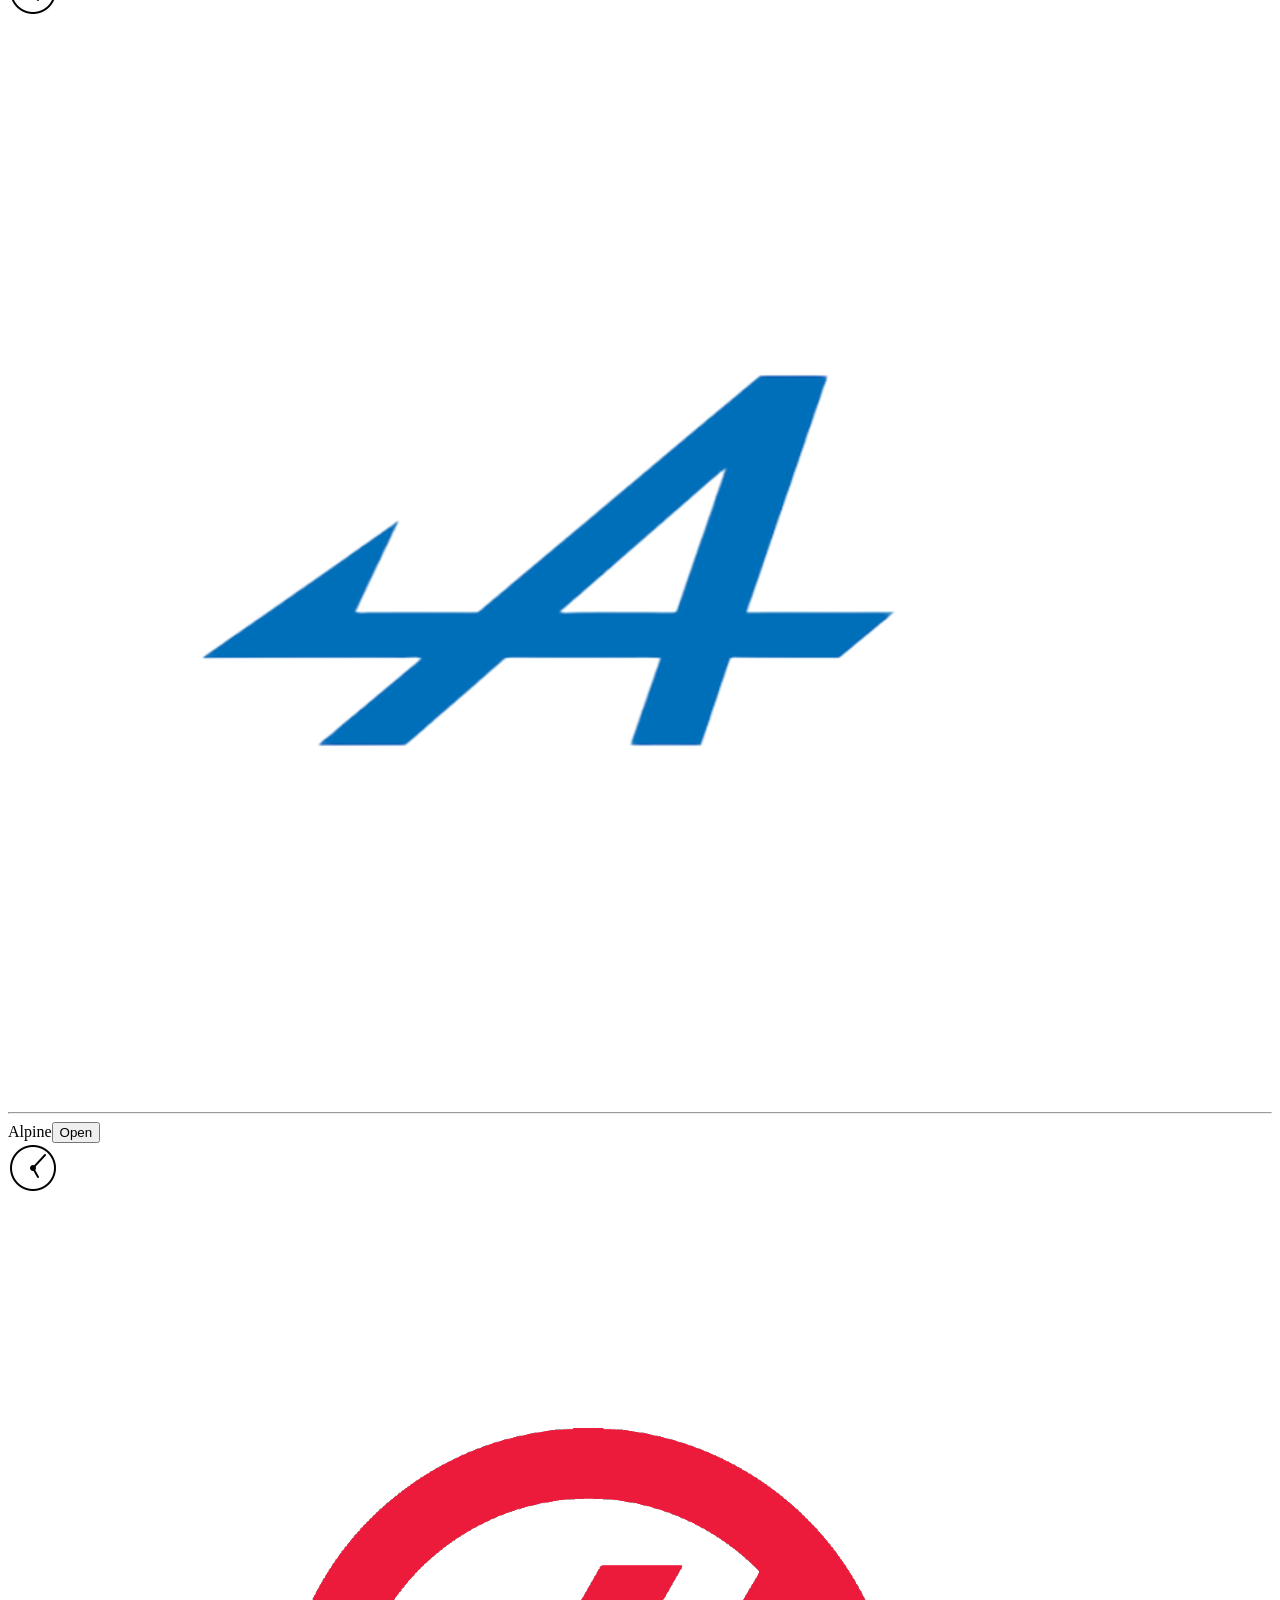
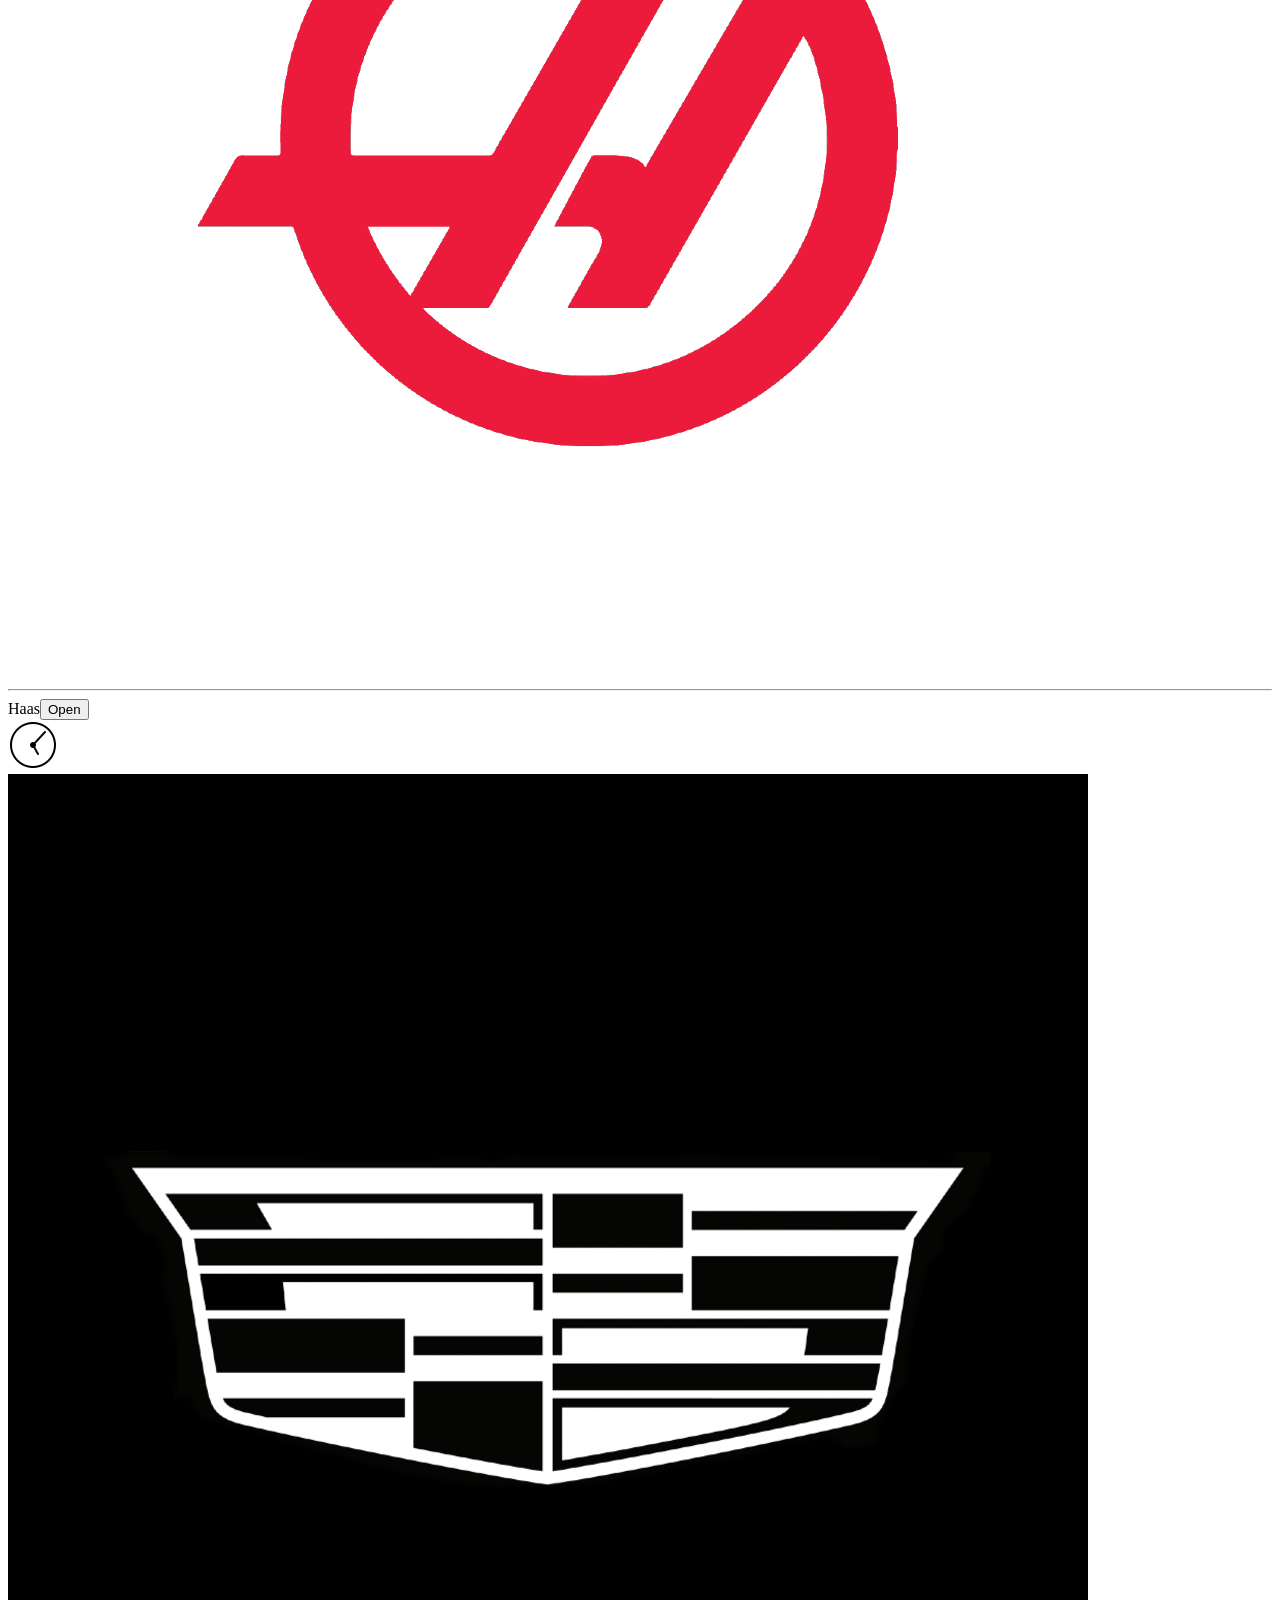
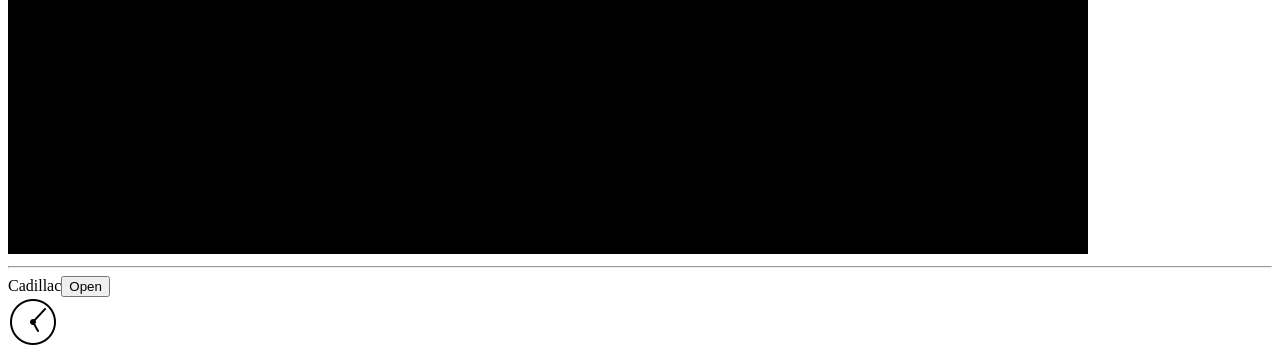
==== commit c5523295: "Update index.html" ====
--- a/index.html
+++ b/index.html
@@ -4,7 +4,7 @@
     <meta charset="UTF-8">
     <meta name="viewport" content="width=device-width, initial-scale=1.0">
     <title>F1 - FanWebsite</title>
-    <link rel="stylesheet" href="home.css">
+    <link rel="stylesheet" href="index.css">
     <link rel="preconnect" href="https://fonts.googleapis.com">
 <link rel="preconnect" href="https://fonts.gstatic.com" crossorigin>
 <link href="https://fonts.googleapis.com/css2?family=Basic&family=Birthstone&family=Kanit:ital,wght@0,100;0,200;0,300;0,400;0,500;0,600;0,700;0,800;0,900;1,100;1,200;1,300;1,400;1,500;1,600;1,700;1,800;1,900&family=Merriweather:ital,opsz,wght@0,18..144,300..900;1,18..144,300..900&family=Oswald:wght@200..700&family=Playwrite+DE+SAS+Guides&family=Prociono&family=Raleway:ital,wght@0,100..900;1,100..900&family=Roboto+Slab:wght@100..900&display=swap" rel="stylesheet">
@@ -35,8 +35,8 @@
                 <div class="icon"><img src="icons8-проверено-80.png"></div>
         </div>
         <div class="card-2"><div class="pict"><img src="Mclaren logo.jpg"></div><div class="card-info-2"><hr class="card-line-2">
-            <span>McLaren<button onclick="window.location.href='not-yet.html';">Open</button></div>
-                <div class="icon"><img src="icons8-часы-50.png"></div>
+            <span>McLaren<button onclick="window.location.href='mclaren.html';">Open</button></div>
+                <div class="icon"><img src="icons8-проверено-80.png"></div>
         </div>
         <div class="card-3"><div class="pict"><img src="Mercedes logo.jpg"></div><div class="card-info-3"><hr class="card-line-3">
             <span>Mercedes<button onclick="window.location.href='not-yet.html';">Open</button></div>
@@ -78,4 +78,4 @@
     </main>
     </div>
 </body>
-</html>+</html>
